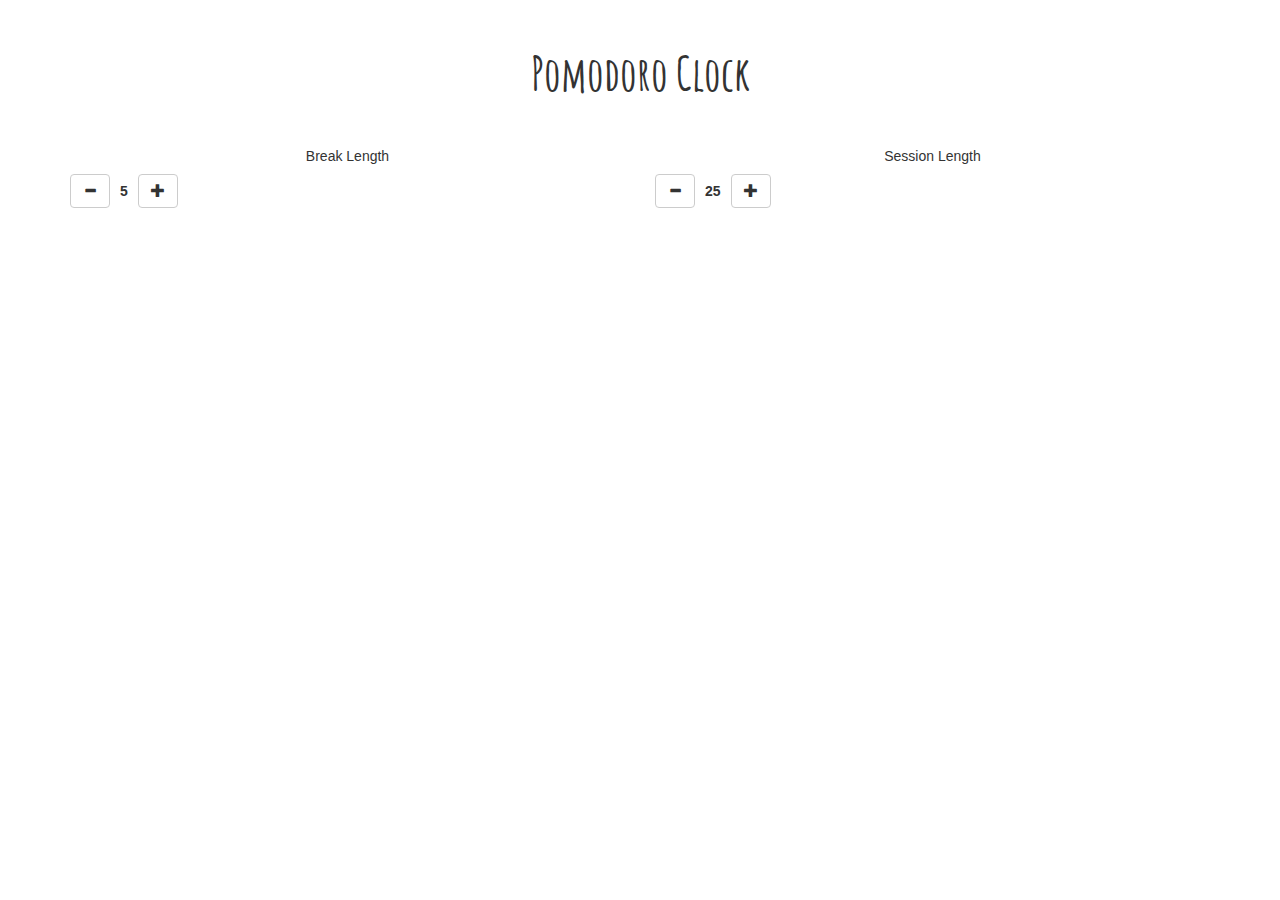
==== advanced_front_end_dev_projects/pomodoro_clock/index.html @ b19b34a5 "add a br tag" ====
<!doctype html>
<html>
  <head>
    <meta name="viewport" content="width=device-width, initial-scale=1">
    
    <link rel="stylesheet" href="style.css">
    <link rel="stylesheet" href="https://maxcdn.bootstrapcdn.com/bootstrap/3.3.7/css/bootstrap.min.css">
    
    <link href="http://fonts.googleapis.com/css?family=Josefin+Sans:700|Amatic+SC:700" rel="stylesheet" type="text/css" />
    
    <script type="text/javascript" src="http://ajax.googleapis.com/ajax/libs/jquery/1.7.1/jquery.min.js"></script>
    <script src="script.js"></script>  </head>
  <body>
    <!-- header -->
    <div class="header">
      <div class="container container-fluid">
        <h3 class="center-text title">Pomodoro Clock</h3>
      </div>
    </div>
    <br/>

    <!-- main content -->
    <div class="main">
      <div class="container container-fluid">
        <!-- timer settings -->
        <div class="row">
          <div class="col-sm-6 col-md-6 center-text">
            <h5>Break Length</h5>
            <div class="break">
              <button type="button" class="btn btn-default" aria-label="Left Align">
                <span class="glyphicon glyphicon-minus" aria-hidden="true"></span>
              </button>
              <div class="break-timer">5</div>
              <button type="button" class="btn btn-default" aria-label="Left Align">
                <span class="glyphicon glyphicon-plus" aria-hidden="true"></span>
              </button>
            </div>
          </div>
          <div class="col-sm-6 col-md-6 center-text">
            <h5>Session Length</h5>
            <div class="session">
              <button type="button" class="btn btn-default" aria-label="Left Align">
                <span class="glyphicon glyphicon-minus" aria-hidden="true"></span>
              </button>
              <div class="session-timer">25</div>
              <button type="button" class="btn btn-default" aria-label="Left Align">
                <span class="glyphicon glyphicon-plus" aria-hidden="true"></span>
              </button>
            </div>
          </div>
        </div>
        <br/>
        <br/>
        <!-- clock -->
        <div class="row">
        </div>
      </div>
    </div>

    <!-- footer -->
    <div class="footer">
      <div class="container">

      </div>
    </div>


  </body>
</html>
---- advanced_front_end_dev_projects/pomodoro_clock/style.css ----
body {
  font-family: 'Josefin Sans', sans-serif;
  font-size: 16px;
  font-weight: 700;
  line-height: 23px;
  margin: 0 0 23px 0;
}

/* title */

.center-text {
  text-align: center;
}

.title {
  font-family: 'Amatic SC', cursive;
  font-weight: 700;
  line-height: 46px;
  font-size: 46px;
  margin: 0 0 23px 0;
  padding-top: 50px;
}

/* break and session */
.session, .break {
  text-transform: uppercase;
  display: flex;
  align-items: center;
}

div.session-timer, div.break-timer {
  margin: 0 10px;
}

.break {

}

.session {

}

/* plus and minus buttons */

.btn-default {
  background-color: transparent;
  background-repeat: no-repeat;
  border: none;
}

button {
  border: none;
}
button:active {
  outline: none;
  border: none;
}
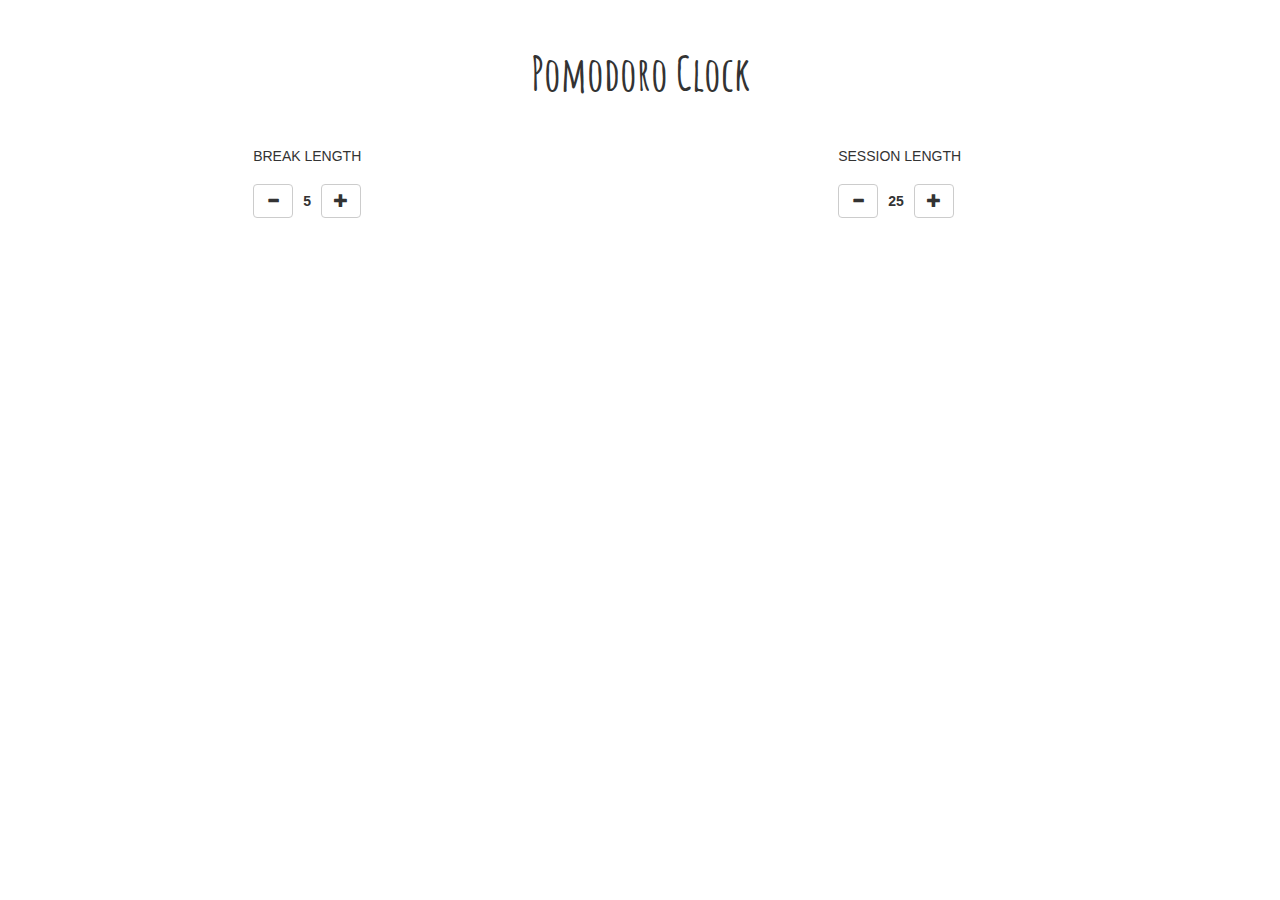
==== commit 97b44db3: "update id" ====
--- a/advanced_front_end_dev_projects/pomodoro_clock/index.html
+++ b/advanced_front_end_dev_projects/pomodoro_clock/index.html
@@ -28,11 +28,11 @@
             <h5>Break Length</h5>
             <div class="break">
               <button type="button" class="btn btn-default" aria-label="Left Align">
-                <span class="glyphicon glyphicon-minus" aria-hidden="true"></span>
+                <span class="glyphicon glyphicon-minus" id="break-minus" aria-hidden="true"></span>
               </button>
               <div class="break-timer">5</div>
               <button type="button" class="btn btn-default" aria-label="Left Align">
-                <span class="glyphicon glyphicon-plus" aria-hidden="true"></span>
+                <span class="glyphicon glyphicon-plus" id="break-plus" aria-hidden="true"></span>
               </button>
             </div>
           </div>
@@ -40,11 +40,11 @@
             <h5>Session Length</h5>
             <div class="session">
               <button type="button" class="btn btn-default" aria-label="Left Align">
-                <span class="glyphicon glyphicon-minus" aria-hidden="true"></span>
+                <span class="glyphicon glyphicon-minus" id="session-minus" aria-hidden="true"></span>
               </button>
               <div class="session-timer">25</div>
               <button type="button" class="btn btn-default" aria-label="Left Align">
-                <span class="glyphicon glyphicon-plus" aria-hidden="true"></span>
+                <span class="glyphicon glyphicon-plus" id="session-plus" aria-hidden="true"></span>
               </button>
             </div>
           </div>
--- a/advanced_front_end_dev_projects/pomodoro_clock/style.css
+++ b/advanced_front_end_dev_projects/pomodoro_clock/style.css
@@ -10,6 +10,7 @@
 
 .center-text {
   text-align: center;
+  padding: 0;
 }
 
 .title {
@@ -22,10 +23,18 @@
 }
 
 /* break and session */
-.session, .break {
+.session, .break, h5 {
   text-transform: uppercase;
   display: flex;
   align-items: center;
+  width: 33%;
+  margin-left: 33%;
+  margin-right: 33%;
+}
+
+h5 {
+  padding-bottom: 10px;
+  text-transform: uppercase;
 }
 
 div.session-timer, div.break-timer {
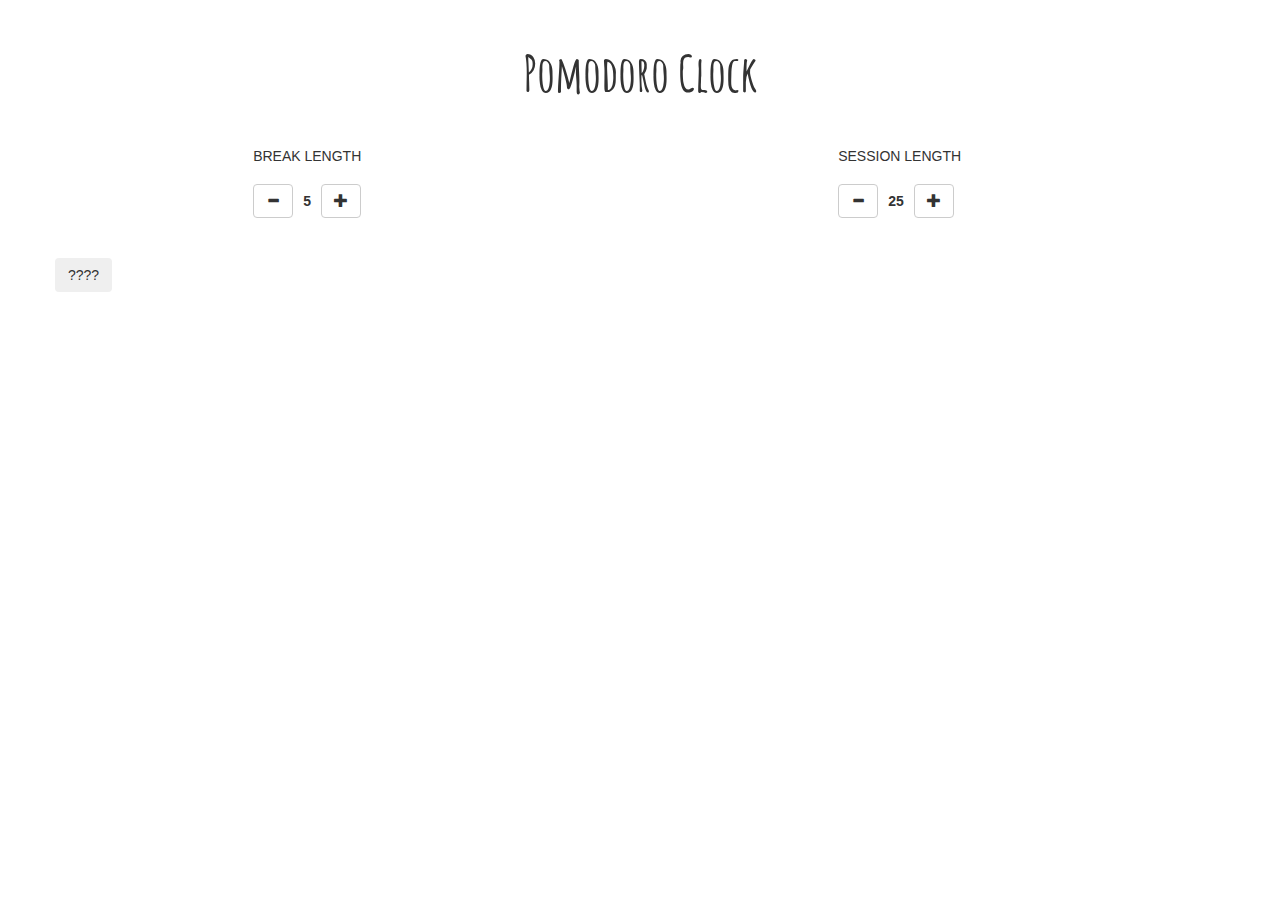
==== commit 21386d8f: "add button" ====
--- a/advanced_front_end_dev_projects/pomodoro_clock/index.html
+++ b/advanced_front_end_dev_projects/pomodoro_clock/index.html
@@ -27,24 +27,24 @@
           <div class="col-sm-6 col-md-6 center-text">
             <h5>Break Length</h5>
             <div class="break">
-              <button type="button" class="btn btn-default" aria-label="Left Align">
-                <span class="glyphicon glyphicon-minus" id="break-minus" aria-hidden="true"></span>
+              <button type="button" class="btn btn-default" id="break-minus" aria-label="Left Align">
+                <span class="glyphicon glyphicon-minus" aria-hidden="true"></span>
               </button>
-              <div class="break-timer">5</div>
-              <button type="button" class="btn btn-default" aria-label="Left Align">
-                <span class="glyphicon glyphicon-plus" id="break-plus" aria-hidden="true"></span>
+              <div class="break-timer"></div>
+              <button type="button" class="btn btn-default" id="break-plus" aria-label="Left Align">
+                <span class="glyphicon glyphicon-plus" aria-hidden="true"></span>
               </button>
             </div>
           </div>
           <div class="col-sm-6 col-md-6 center-text">
             <h5>Session Length</h5>
             <div class="session">
-              <button type="button" class="btn btn-default" aria-label="Left Align">
-                <span class="glyphicon glyphicon-minus" id="session-minus" aria-hidden="true"></span>
+              <button type="button" class="btn btn-default" id="session-minus" aria-label="Left Align">
+                <span class="glyphicon glyphicon-minus" aria-hidden="true"></span>
               </button>
-              <div class="session-timer">25</div>
-              <button type="button" class="btn btn-default" aria-label="Left Align">
-                <span class="glyphicon glyphicon-plus" id="session-plus" aria-hidden="true"></span>
+              <div class="session-timer"></div>
+              <button type="button" class="btn btn-default" id="session-plus" aria-label="Left Align">
+                <span class="glyphicon glyphicon-plus" aria-hidden="true"></span>
               </button>
             </div>
           </div>
@@ -53,6 +53,9 @@
         <br/>
         <!-- clock -->
         <div class="row">
+          <button type="button" class="btn btn-outline-primary" id="timer">
+            ????
+          </button>
         </div>
       </div>
     </div>
--- a/advanced_front_end_dev_projects/pomodoro_clock/style.css
+++ b/advanced_front_end_dev_projects/pomodoro_clock/style.css
@@ -4,6 +4,7 @@
   font-weight: 700;
   line-height: 23px;
   margin: 0 0 23px 0;
+  background-color: #EBD5B3;
 }
 
 /* title */
@@ -17,7 +18,7 @@
   font-family: 'Amatic SC', cursive;
   font-weight: 700;
   line-height: 46px;
-  font-size: 46px;
+  font-size: 50px;
   margin: 0 0 23px 0;
   padding-top: 50px;
 }
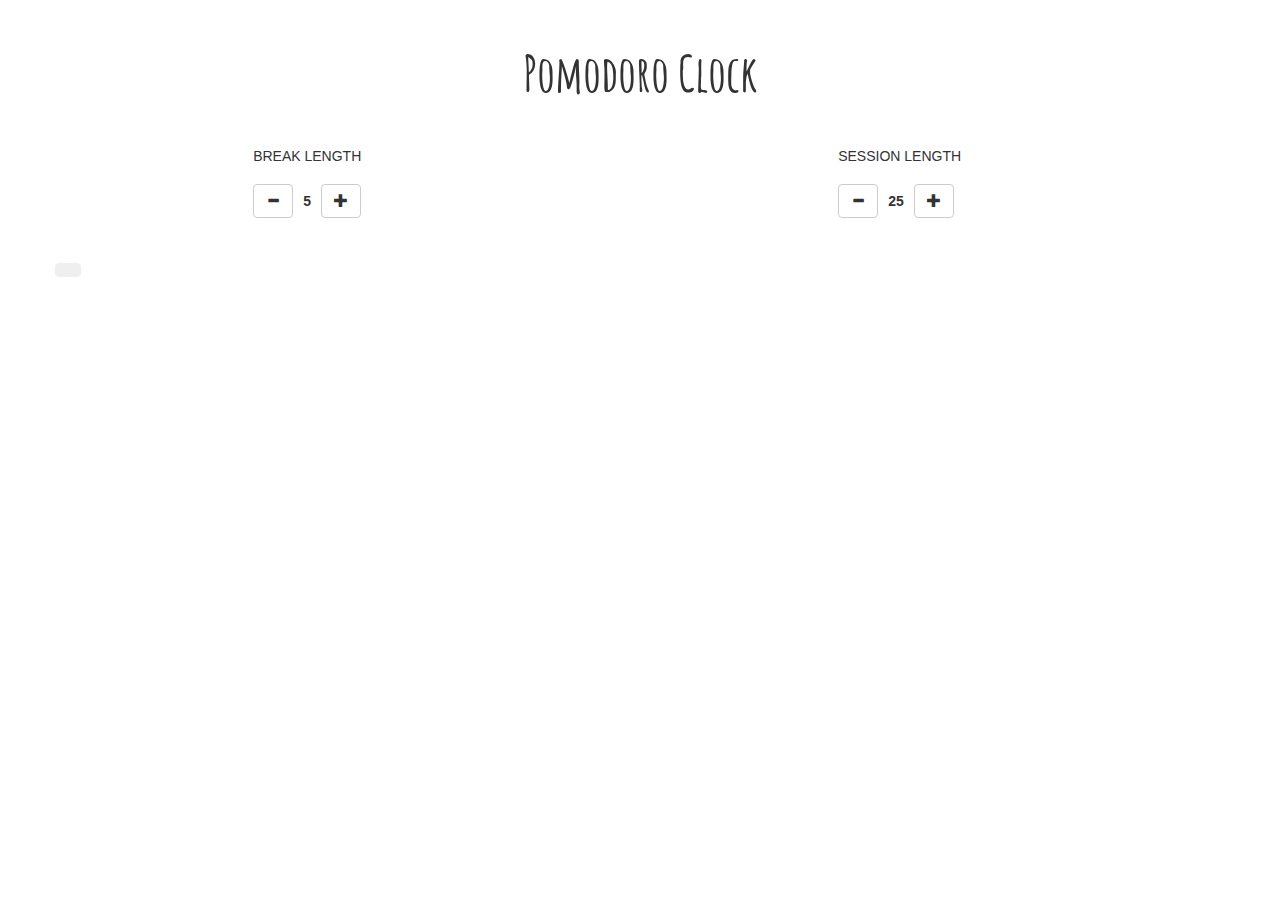
==== commit 7c8b8ed3: "remove extra q" ====
--- a/advanced_front_end_dev_projects/pomodoro_clock/index.html
+++ b/advanced_front_end_dev_projects/pomodoro_clock/index.html
@@ -54,7 +54,7 @@
         <!-- clock -->
         <div class="row">
           <button type="button" class="btn btn-outline-primary" id="timer">
-            ????
+            
           </button>
         </div>
       </div>
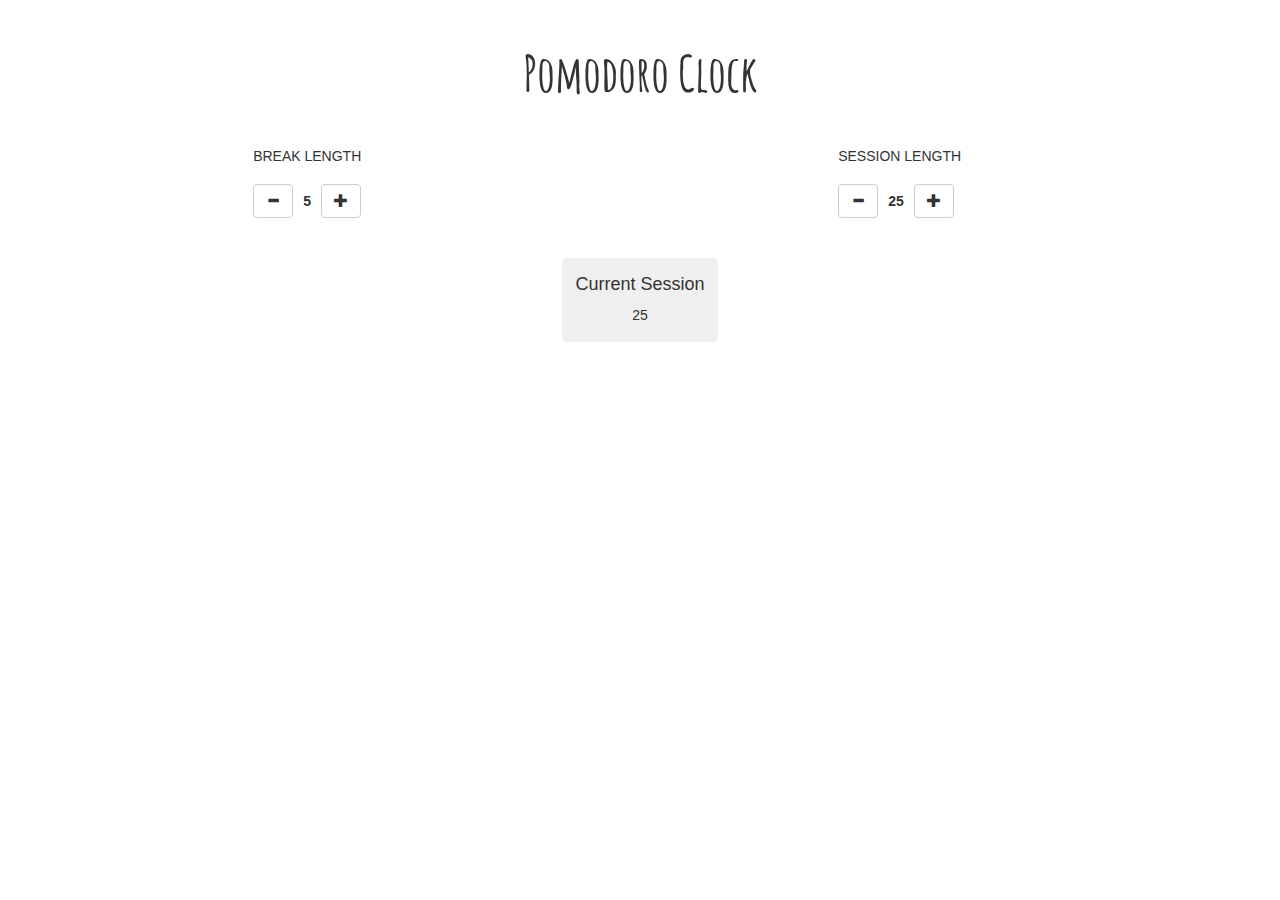
==== commit 23b2e0d3: "add text to button" ====
--- a/advanced_front_end_dev_projects/pomodoro_clock/index.html
+++ b/advanced_front_end_dev_projects/pomodoro_clock/index.html
@@ -52,9 +52,10 @@
         <br/>
         <br/>
         <!-- clock -->
-        <div class="row">
+        <div class="row center-text">
           <button type="button" class="btn btn-outline-primary" id="timer">
-            
+            <h4>Current Session</h4>
+            <p class="session-timer"></p>
           </button>
         </div>
       </div>
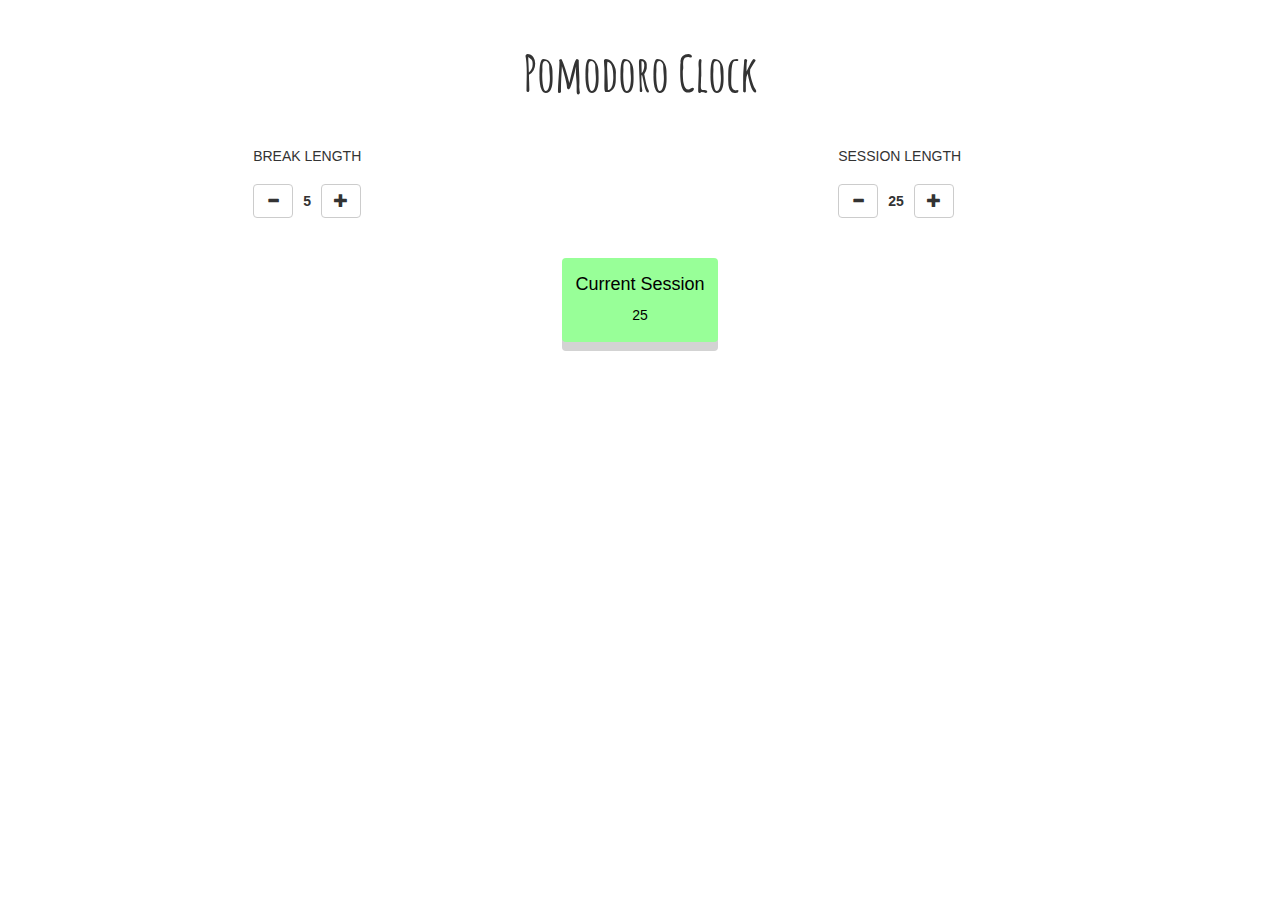
==== commit 87a8454a: "add box shadow to timer button" ====
--- a/advanced_front_end_dev_projects/pomodoro_clock/index.html
+++ b/advanced_front_end_dev_projects/pomodoro_clock/index.html
@@ -2,12 +2,12 @@
 <html>
   <head>
     <meta name="viewport" content="width=device-width, initial-scale=1">
-    
+
     <link rel="stylesheet" href="style.css">
     <link rel="stylesheet" href="https://maxcdn.bootstrapcdn.com/bootstrap/3.3.7/css/bootstrap.min.css">
-    
+
     <link href="http://fonts.googleapis.com/css?family=Josefin+Sans:700|Amatic+SC:700" rel="stylesheet" type="text/css" />
-    
+
     <script type="text/javascript" src="http://ajax.googleapis.com/ajax/libs/jquery/1.7.1/jquery.min.js"></script>
     <script src="script.js"></script>  </head>
   <body>
@@ -53,7 +53,7 @@
         <br/>
         <!-- clock -->
         <div class="row center-text">
-          <button type="button" class="btn btn-outline-primary" id="timer">
+          <button type="button" class="button btn btn-outline-primary" id="timer">
             <h4>Current Session</h4>
             <p class="session-timer"></p>
           </button>
--- a/advanced_front_end_dev_projects/pomodoro_clock/style.css
+++ b/advanced_front_end_dev_projects/pomodoro_clock/style.css
@@ -42,14 +42,6 @@
   margin: 0 10px;
 }
 
-.break {
-
-}
-
-.session {
-
-}
-
 /* plus and minus buttons */
 
 .btn-default {
@@ -65,3 +57,27 @@
   outline: none;
   border: none;
 }
+
+/* timer button */
+.button {
+  padding: 15px 25px;
+  font-size: 24px;
+  text-align: center;
+  cursor: pointer;
+  outline: none;
+  color: #000;
+  background-color: #98FF98;
+  border: none;
+  border-radius: 25px;
+  box-shadow: 0 9px #D3D3D3;
+}
+.button:hover {
+  background-color: #FFFF99;
+  color: #FFF;
+}
+.button:active {
+  background-color: #FFFF99;
+  color: #FFF;
+  box-shadow: 0 5px #D3D3D3;
+  transform: translateY(4px);
+}
